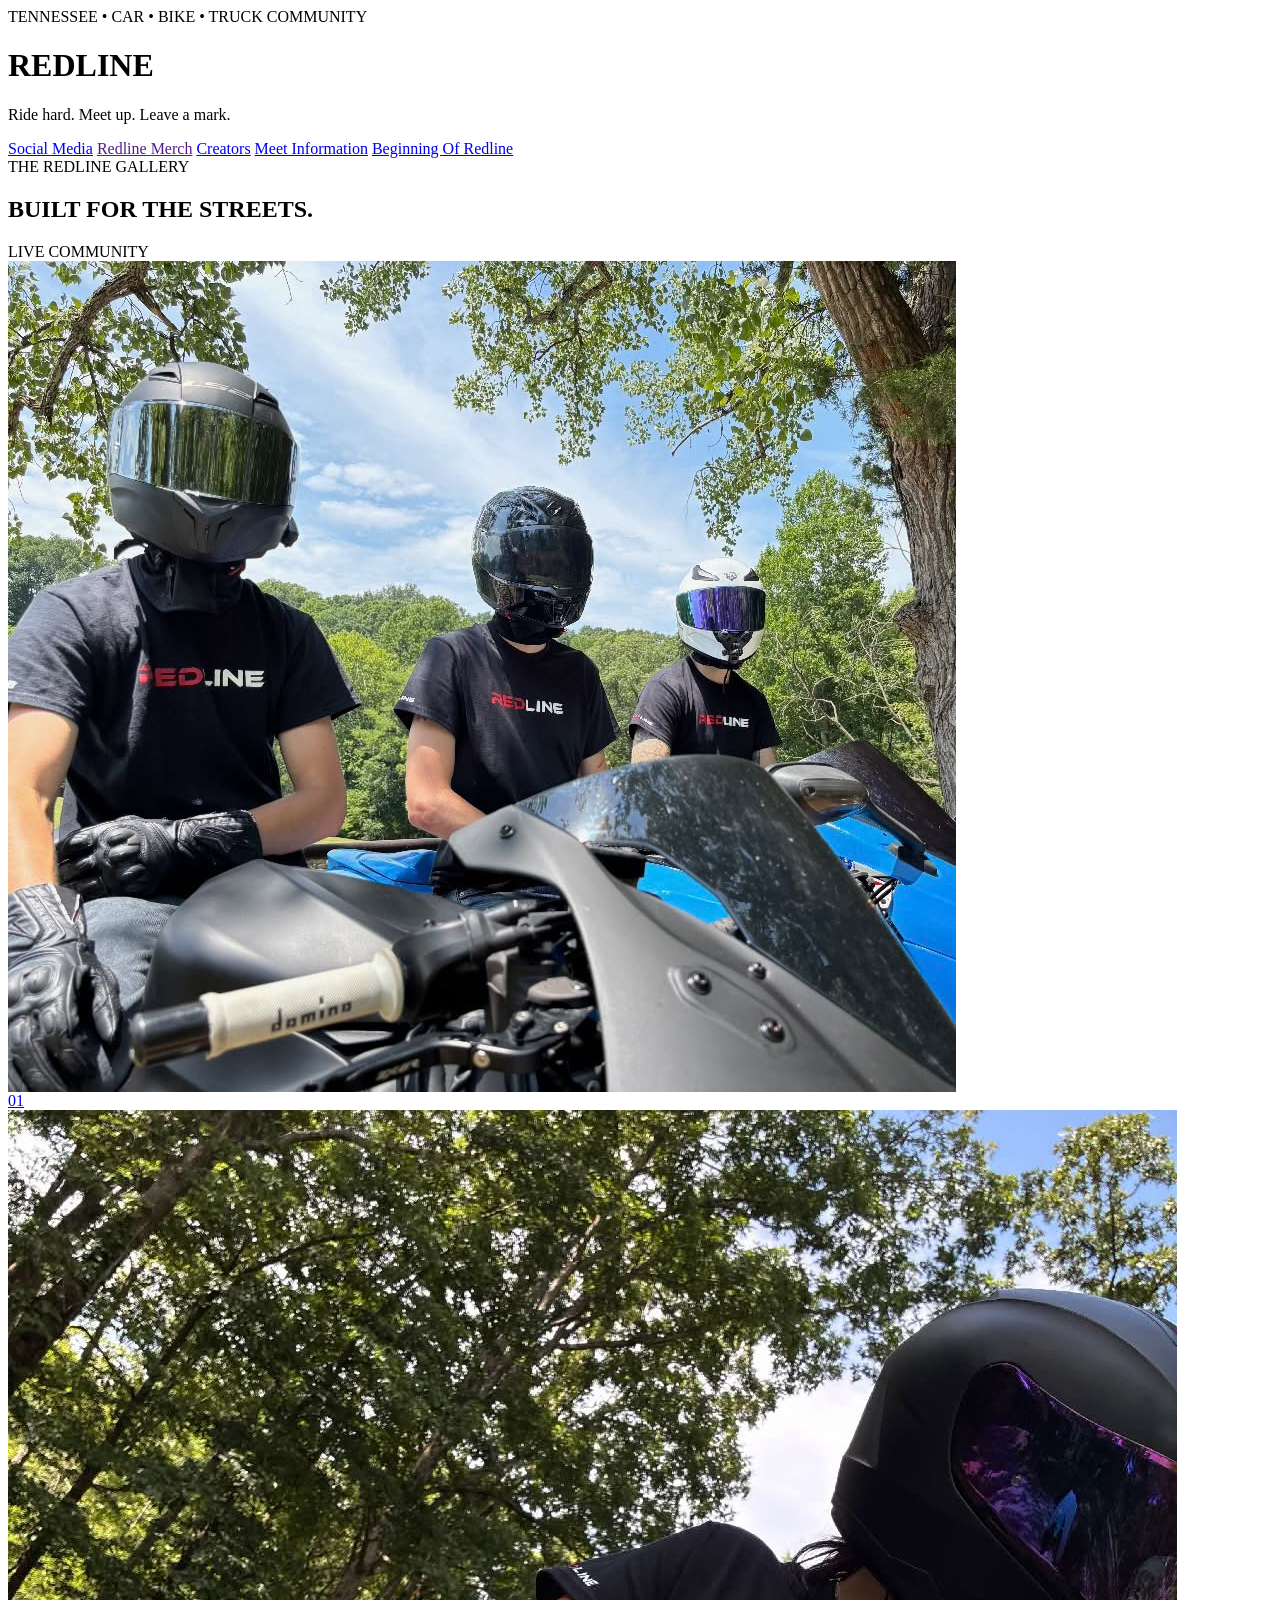
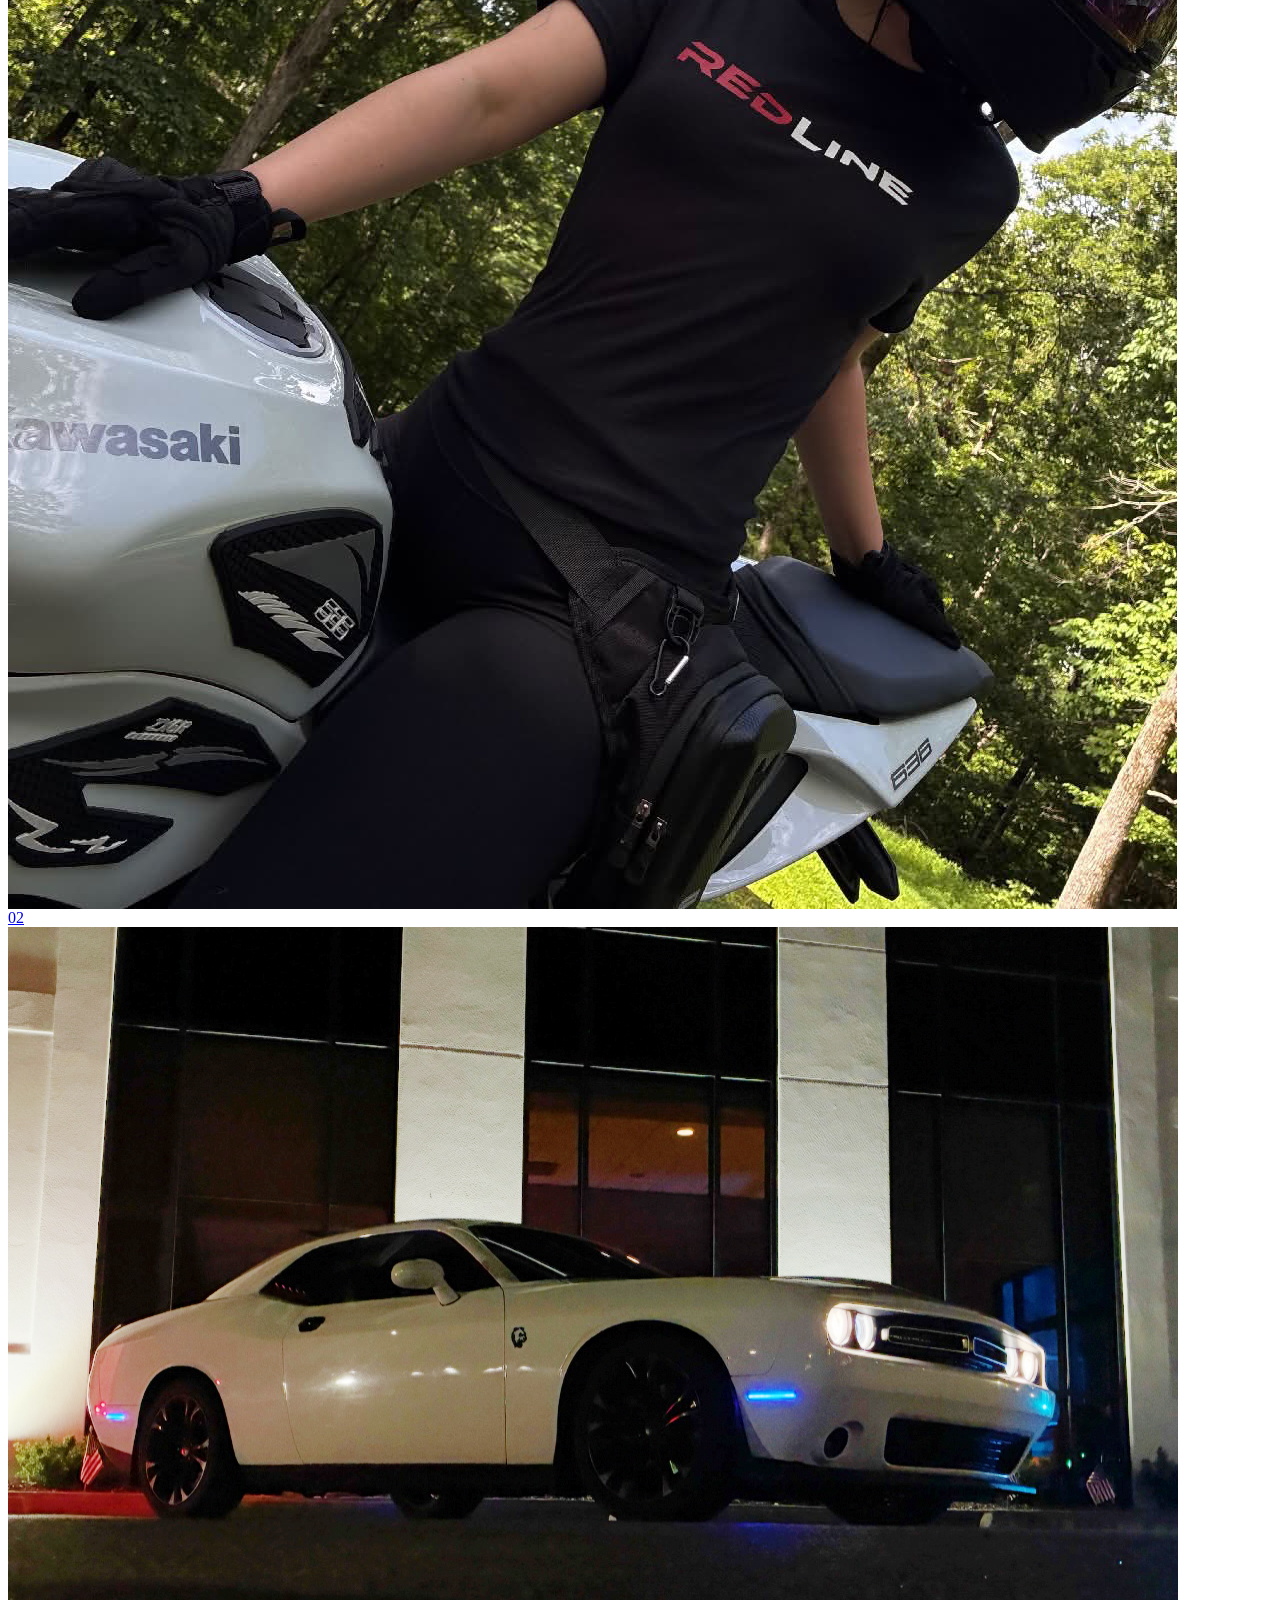
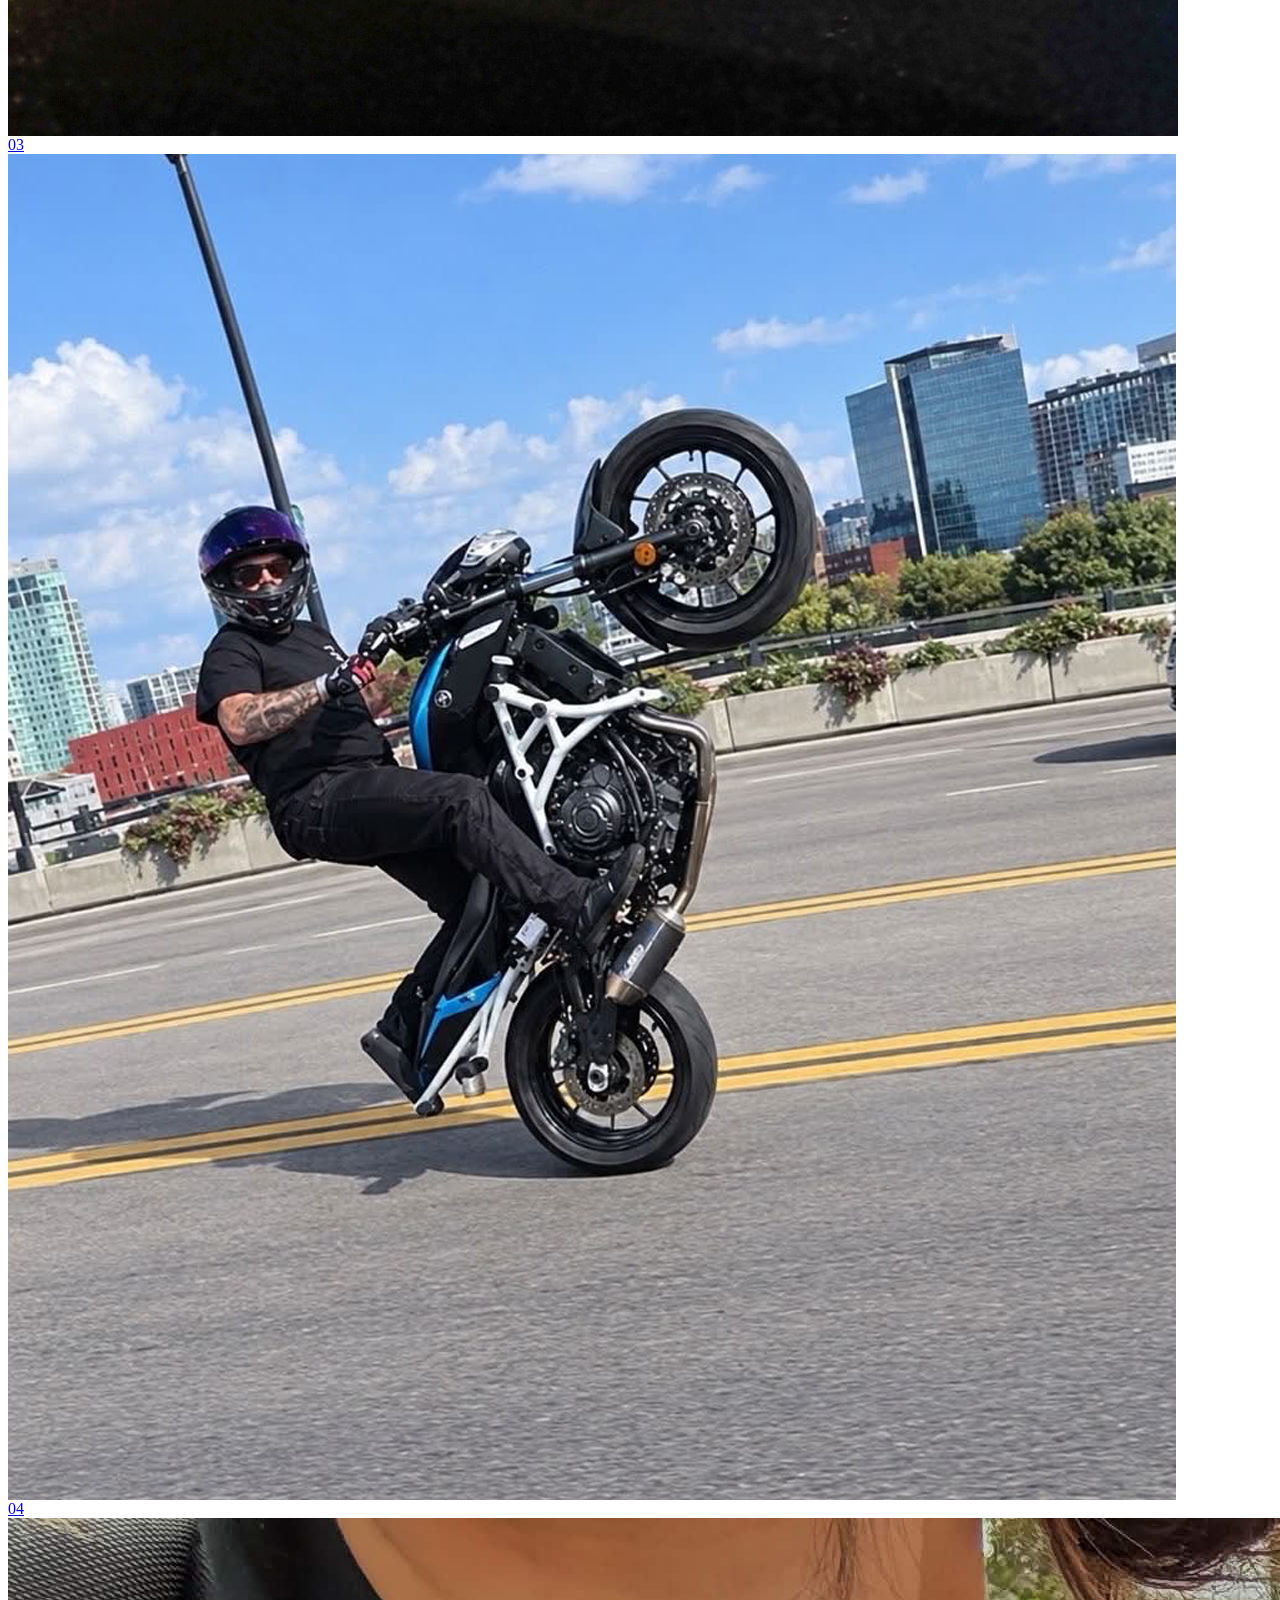
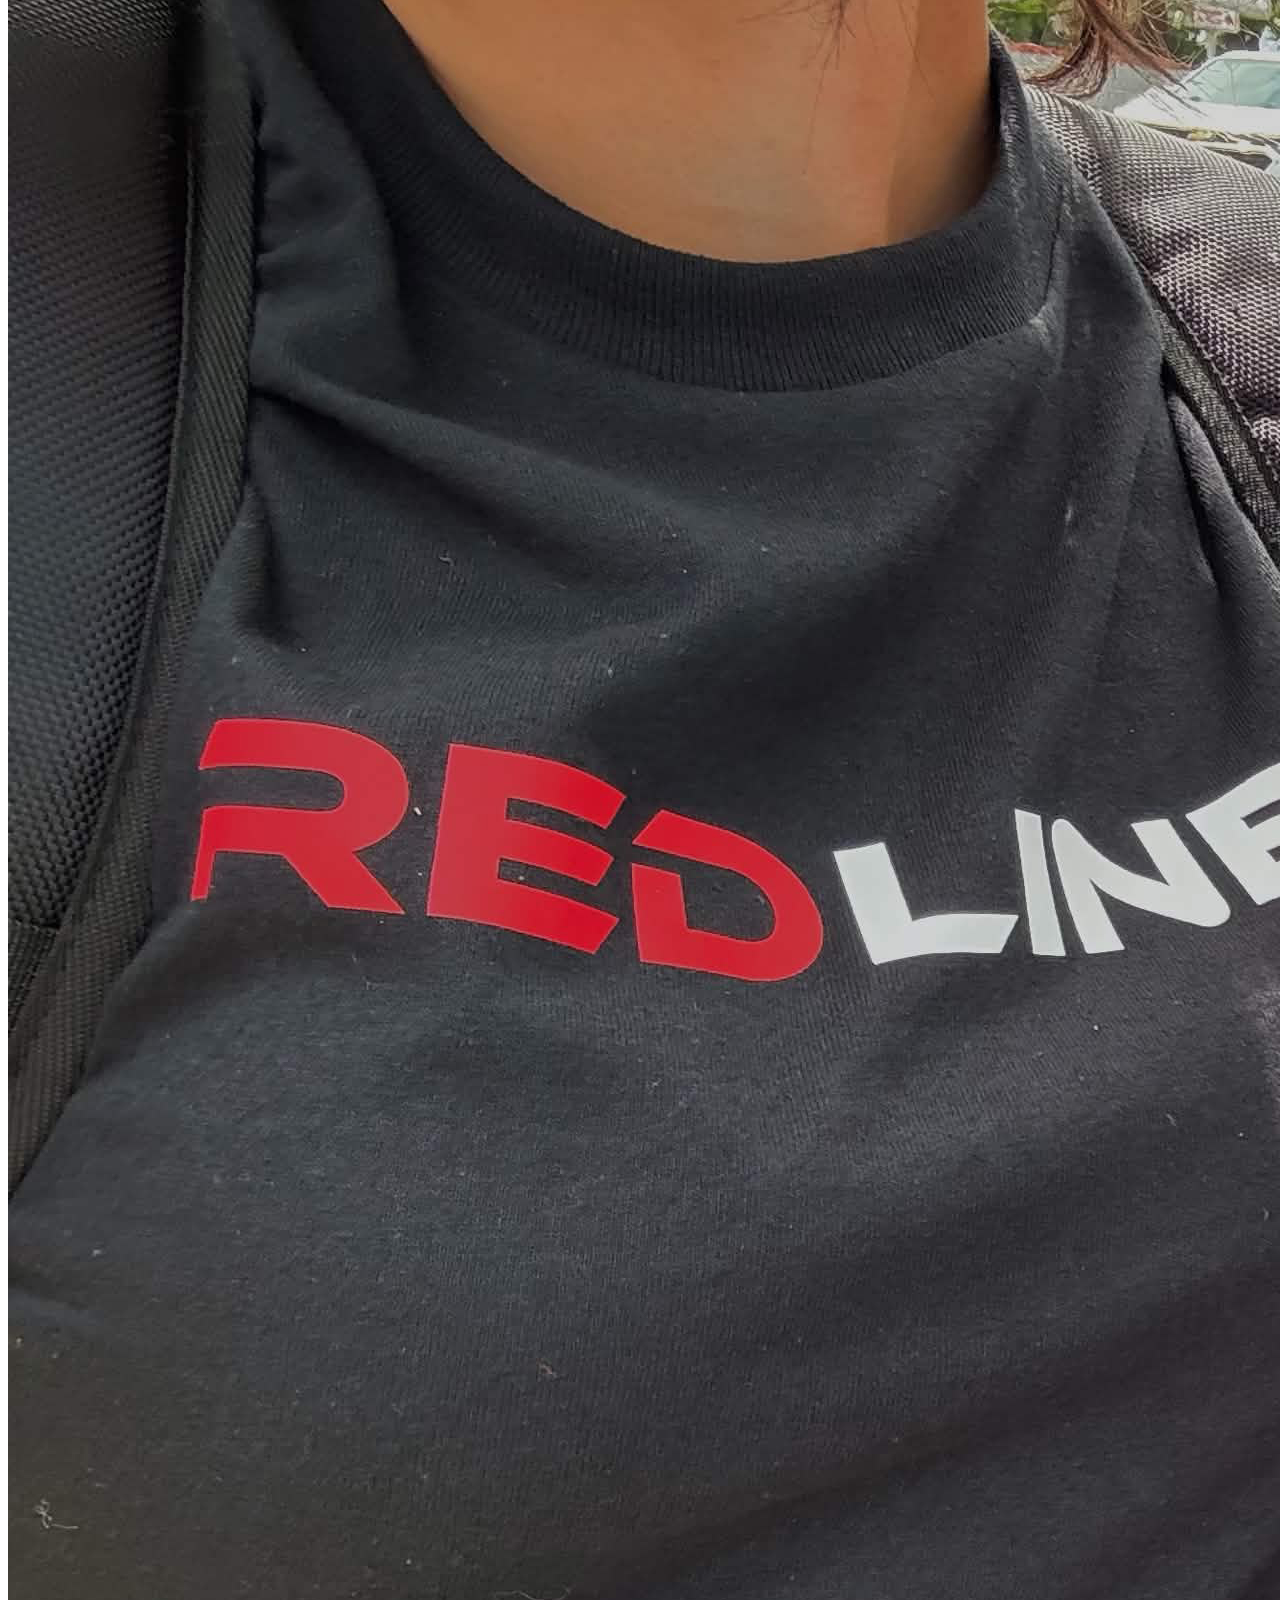
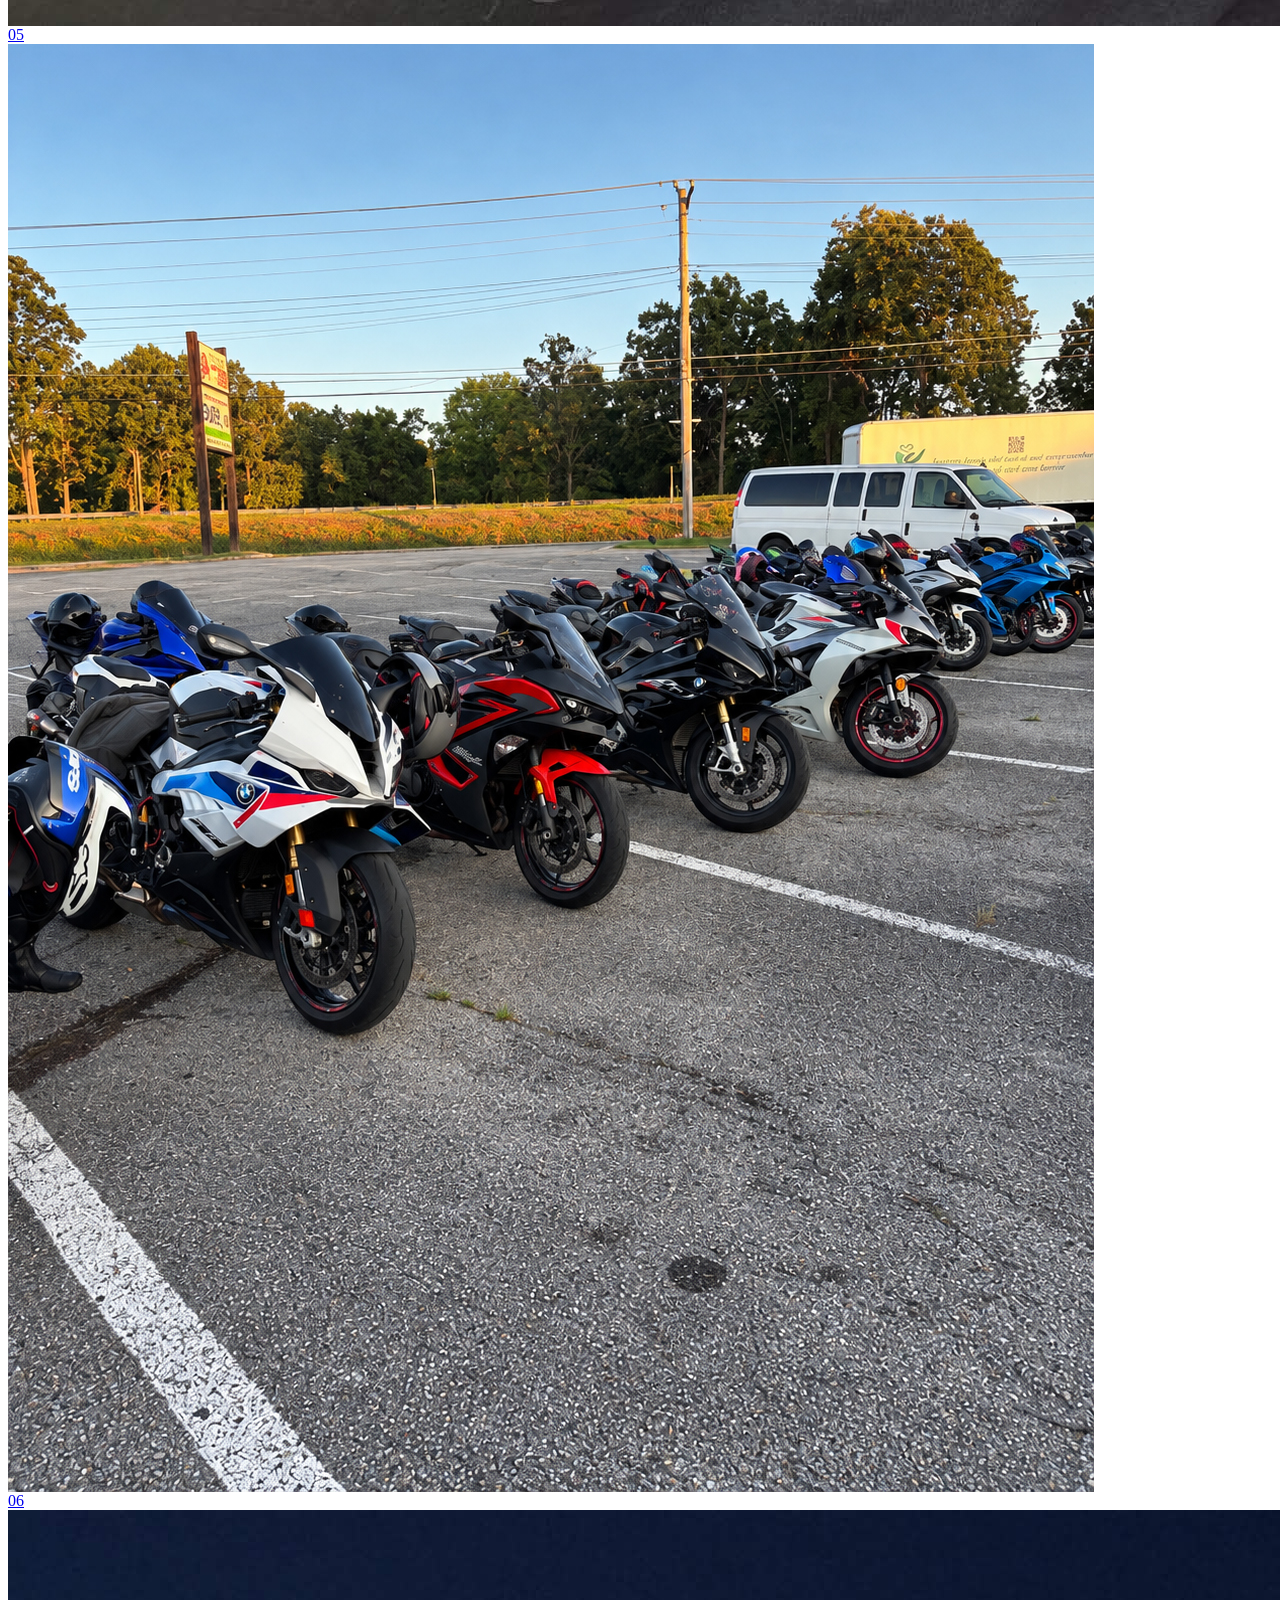
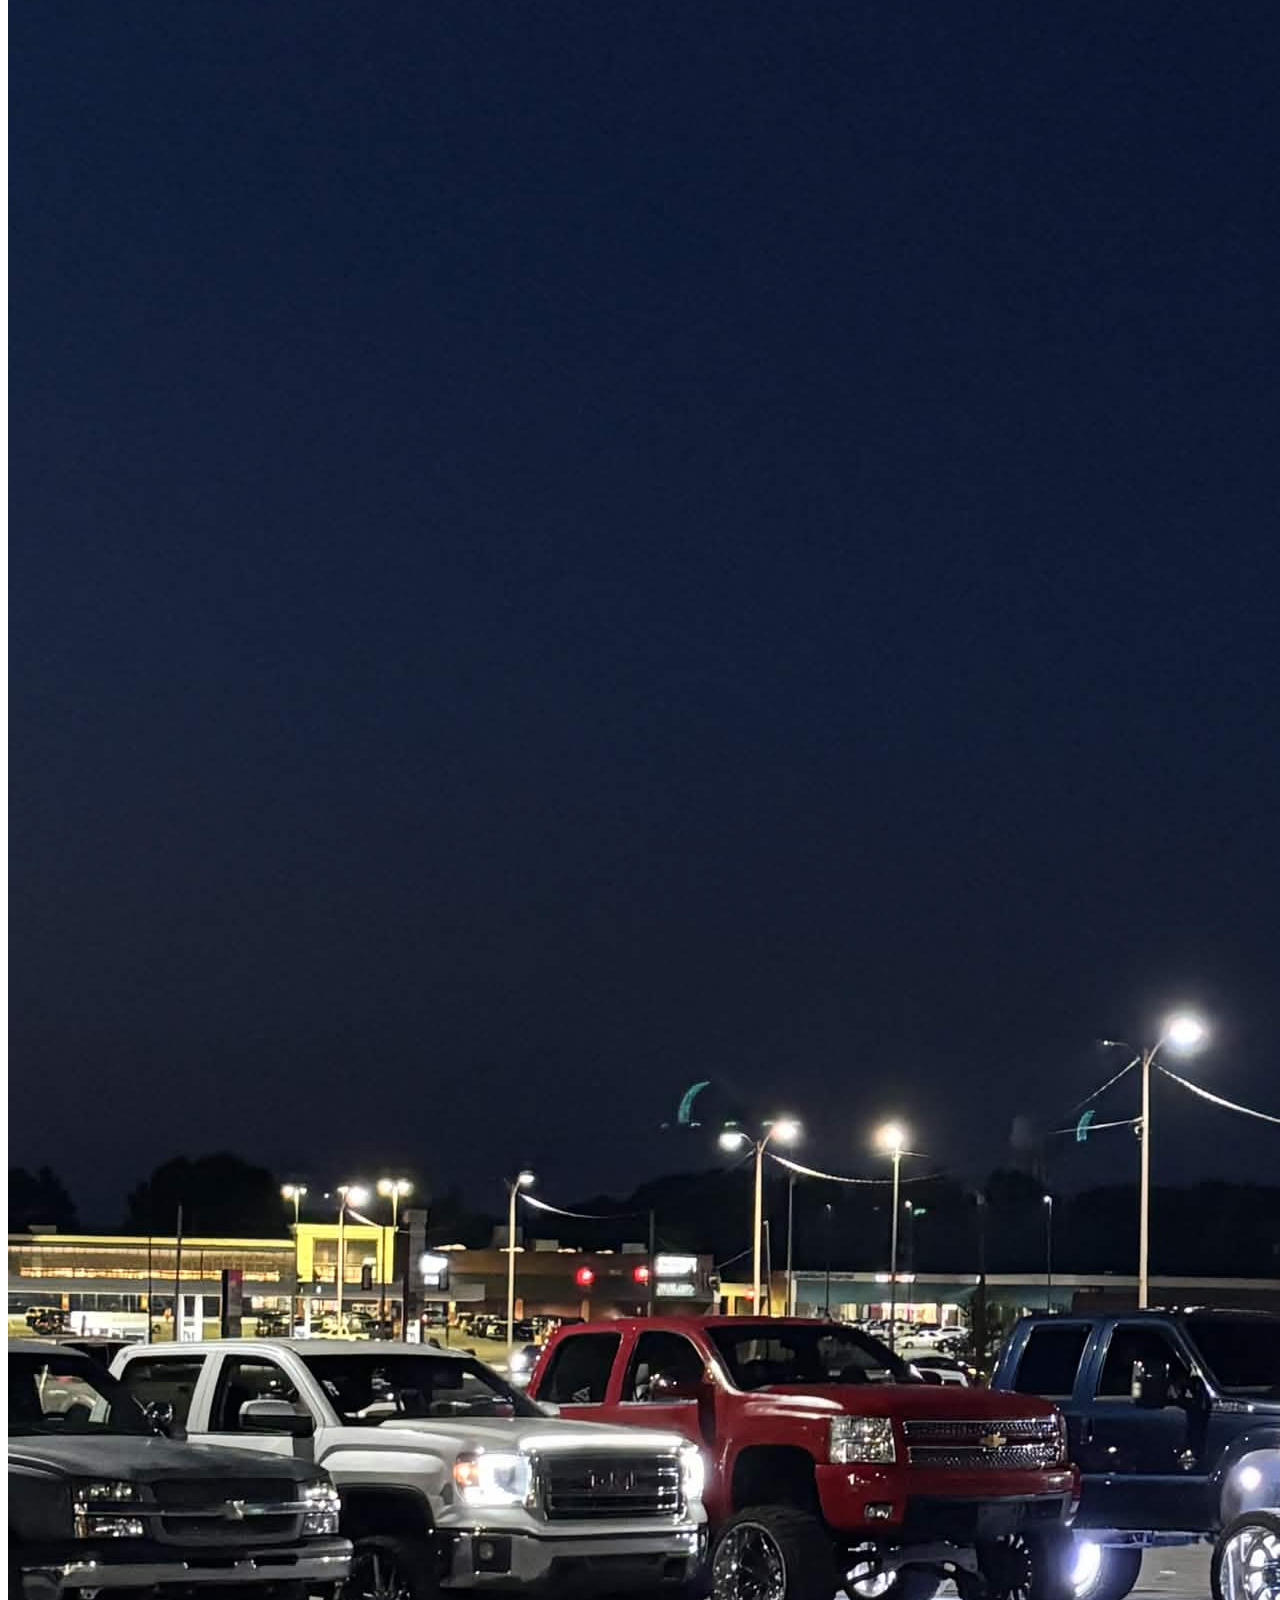
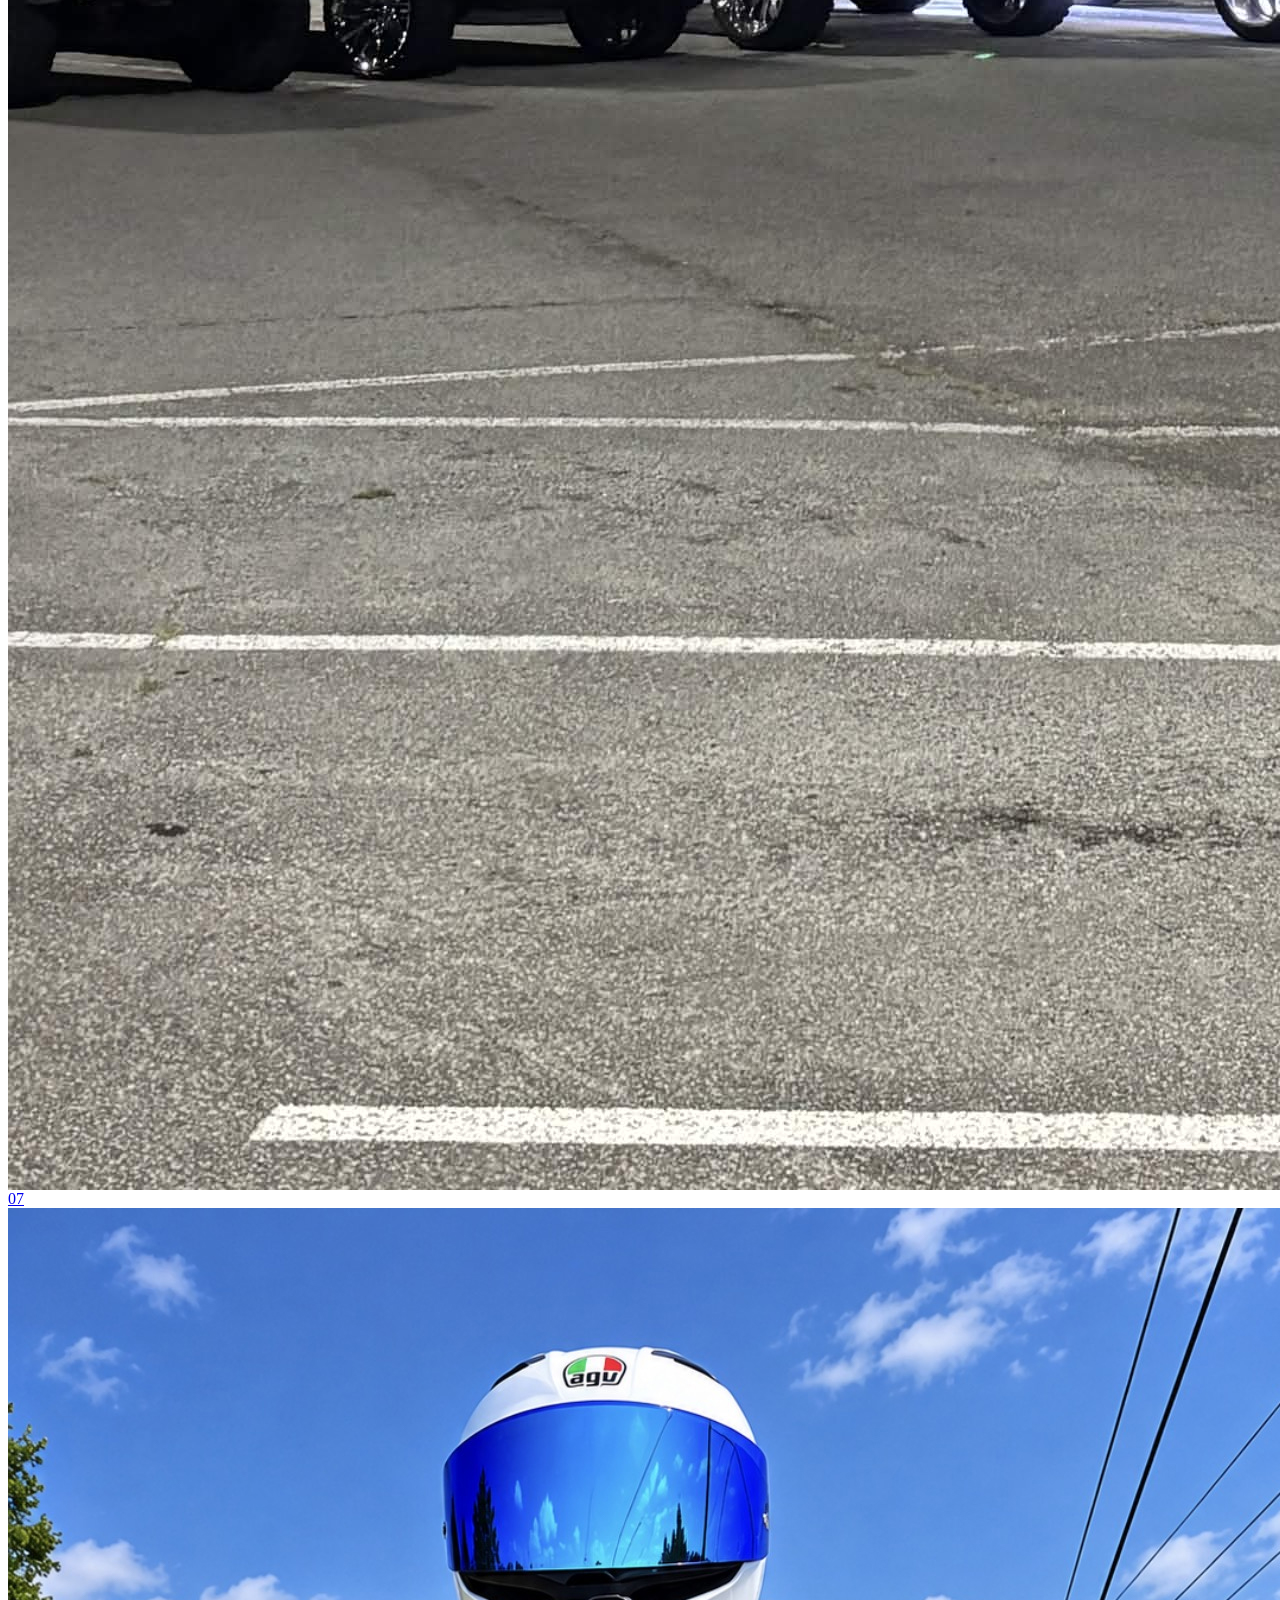
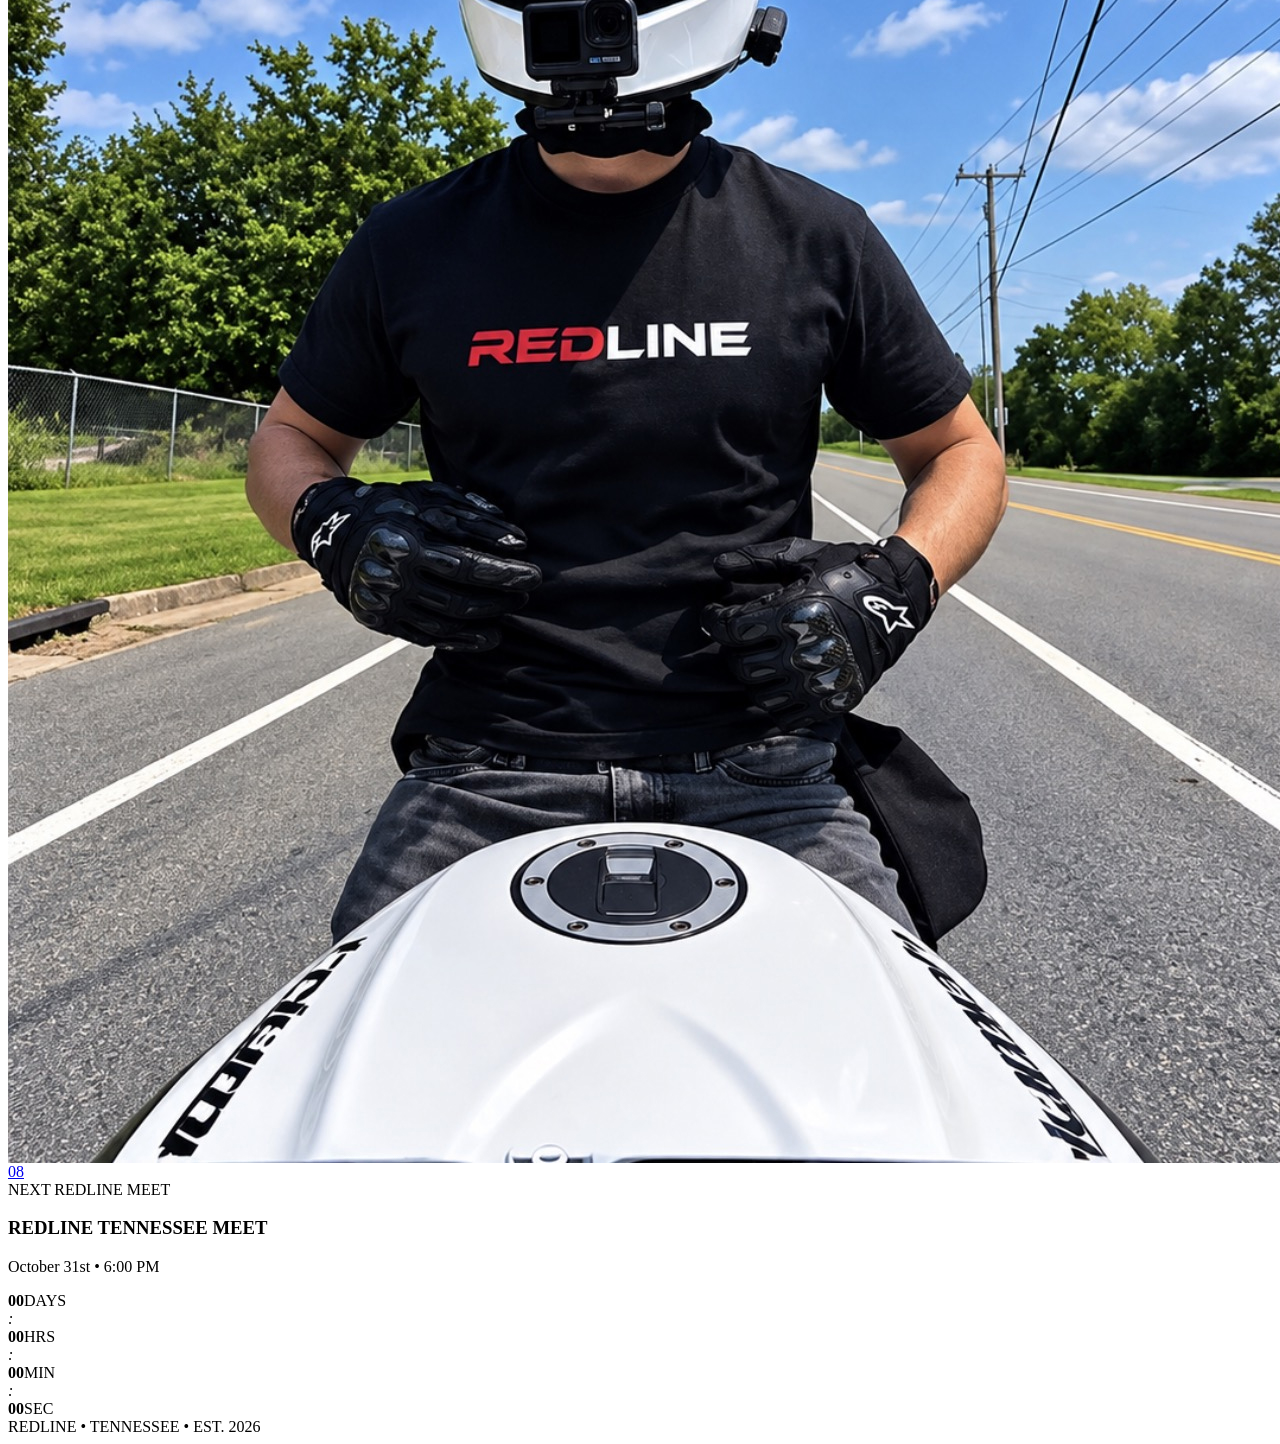
==== backup/index.html @ 1d9925f9 "fix?" ====
<html lang="en">
<head>
    <meta charset="UTF-8">
    <meta name="viewport" content="width=device-width, initial-scale=1.0">
    <meta name="theme-color" content="#050505">
    <title>REDLINE | Tennessee Car & Bike Community</title>
    <link rel="stylesheet" href="css/style.css">
    <link rel="icon" type="image/png" href="../images/redline-favicon.png">
</head>
<body>

    <!-- <video class="video-bg" autoplay muted loop playsinline>
        <source src="../images/redline-bg.mp4" type="video/mp4">
    </video> -->

    <div class="background">
        <div class="red-glow glow-one"></div>
        <div class="red-glow glow-two"></div>
        <div class="road-light light-one"></div>
        <div class="road-light light-two"></div>
        <div id="red-fog"></div>
        <div class="vignette"></div>
        <div class="scanlines"></div>
    </div>

    <main class="site">

        <header class="hero">
            <div class="eyebrow">TENNESSEE • CAR • BIKE • TRUCK COMMUNITY</div>
            <h1>RED<span>LINE</span></h1>
            <p>Ride hard. Meet up. Leave a mark.</p>
        </header>

        <nav class="nav">
            <!--<a href="https://www.tiktok.com/@redline_event" target="_blank" rel="noopener">Social Media</a> -->
            <a href="/social/" target="_blank" rel="noopener">Social Media</a>
            <a href="" target="_blank" rel="noopener">Redline Merch</a>
            <!-- <a href="https://discord.gg" target="_blank" rel="noopener">Discord</a> -->
            <a href="/creators/" target="_blank" rel="noopener">Creators</a>
            <a href="/meet/">Meet Information</a>
            <!-- <a href="" target="_blank" rel="noopener">Stunt Riders</a>  -->
            <a href="/beginning/" target="_blank" rel="noopener">Beginning Of Redline</a>
        </nav>

        <section class="content-card">

            <div class="section-heading">
                <div>
                    <span class="small-label">THE REDLINE GALLERY</span>
                    <h2>BUILT FOR THE <span>STREETS.</span></h2>
                </div>
                <div class="status">
                    <span class="dot"></span> LIVE COMMUNITY
                </div>
            </div>
            
            <div class="gallery">

                <a class="photo photo-large" href="../images/image1.jpg" target="_blank">
                    <img src="../images/image1.jpg" alt="Redline car and bike meet">
                    <div class="photo-overlay">
                        <span>01</span>
                    </div>
                </a>

                <a class="photo photo-tall" href="../images/image2.jpg" target="_blank">
                    <img src="../images/image2.jpg" alt="Redline motorcycle">
                    <div class="photo-overlay">
                        <span>02</span>
                    </div>
                </a>

                <a class="photo photo-wide" href="../images/image3.jpg" target="_blank">
                    <img src="../images/image3.jpg" alt="Redline sportbike">
                    <div class="photo-overlay">
                        <span>03</span>
                    </div>
                </a>

                <a class="photo photo-medium" href="../images/image4.jpg" target="_blank">
                    <img src="../images/image4.jpg" alt="Redline car">
                    <div class="photo-overlay">
                        <span>04</span>
                    </div>
                </a>

                <a class="photo photo-medium" href="../images/image5.jpg" target="_blank">
                    <img src="../images/image5.jpg" alt="Redline community">
                    <div class="photo-overlay">
                        <span>05</span>
                    </div>
                </a>

                <a class="photo photo-wide" href="../images/image6.jpg" target="_blank">
                    <img src="../images/image6.jpg" alt="Redline night meet">
                    <div class="photo-overlay">
                        <span>06</span>
                    </div>
                </a>

                <a class="photo photo-wide" href="../images/image7.jpg" target="_blank">
                    <img src="../images/image7.jpg" alt="Redline Truck Nights">
                    <div class="photo-overlay">
                        <span>07</span>
                    </div>
                </a>

                <a class="photo photo-medium" href="../images/image8.jpg" target="_blank">
                    <img src="../images/image8.jpg" alt="Redline Events">
                    <div class="photo-overlay">
                        <span>08</span>
                    </div>
                </a>

            </div>

            <section class="meet-box">
                <div>
                    <span class="small-label">NEXT REDLINE MEET</span>
                    <h3 id="meetName">REDLINE TENNESSEE MEET</h3>
                    <p id="meetDateText">October 31st • 6:00 PM</p>
                </div>

                <div class="countdown">
                    <div><strong id="days">00</strong><span>DAYS</span></div>
                    <i>:</i>
                    <div><strong id="hours">00</strong><span>HRS</span></div>
                    <i>:</i>
                    <div><strong id="minutes">00</strong><span>MIN</span></div>
                    <i>:</i>
                    <div><strong id="seconds">00</strong><span>SEC</span></div>
                </div>
            </section>

        </section>

        <footer>
            <span>REDLINE</span> • TENNESSEE • EST. 2026
        </footer>

    </main>

    <script src="js/script.js"></script>
</body>
</html>
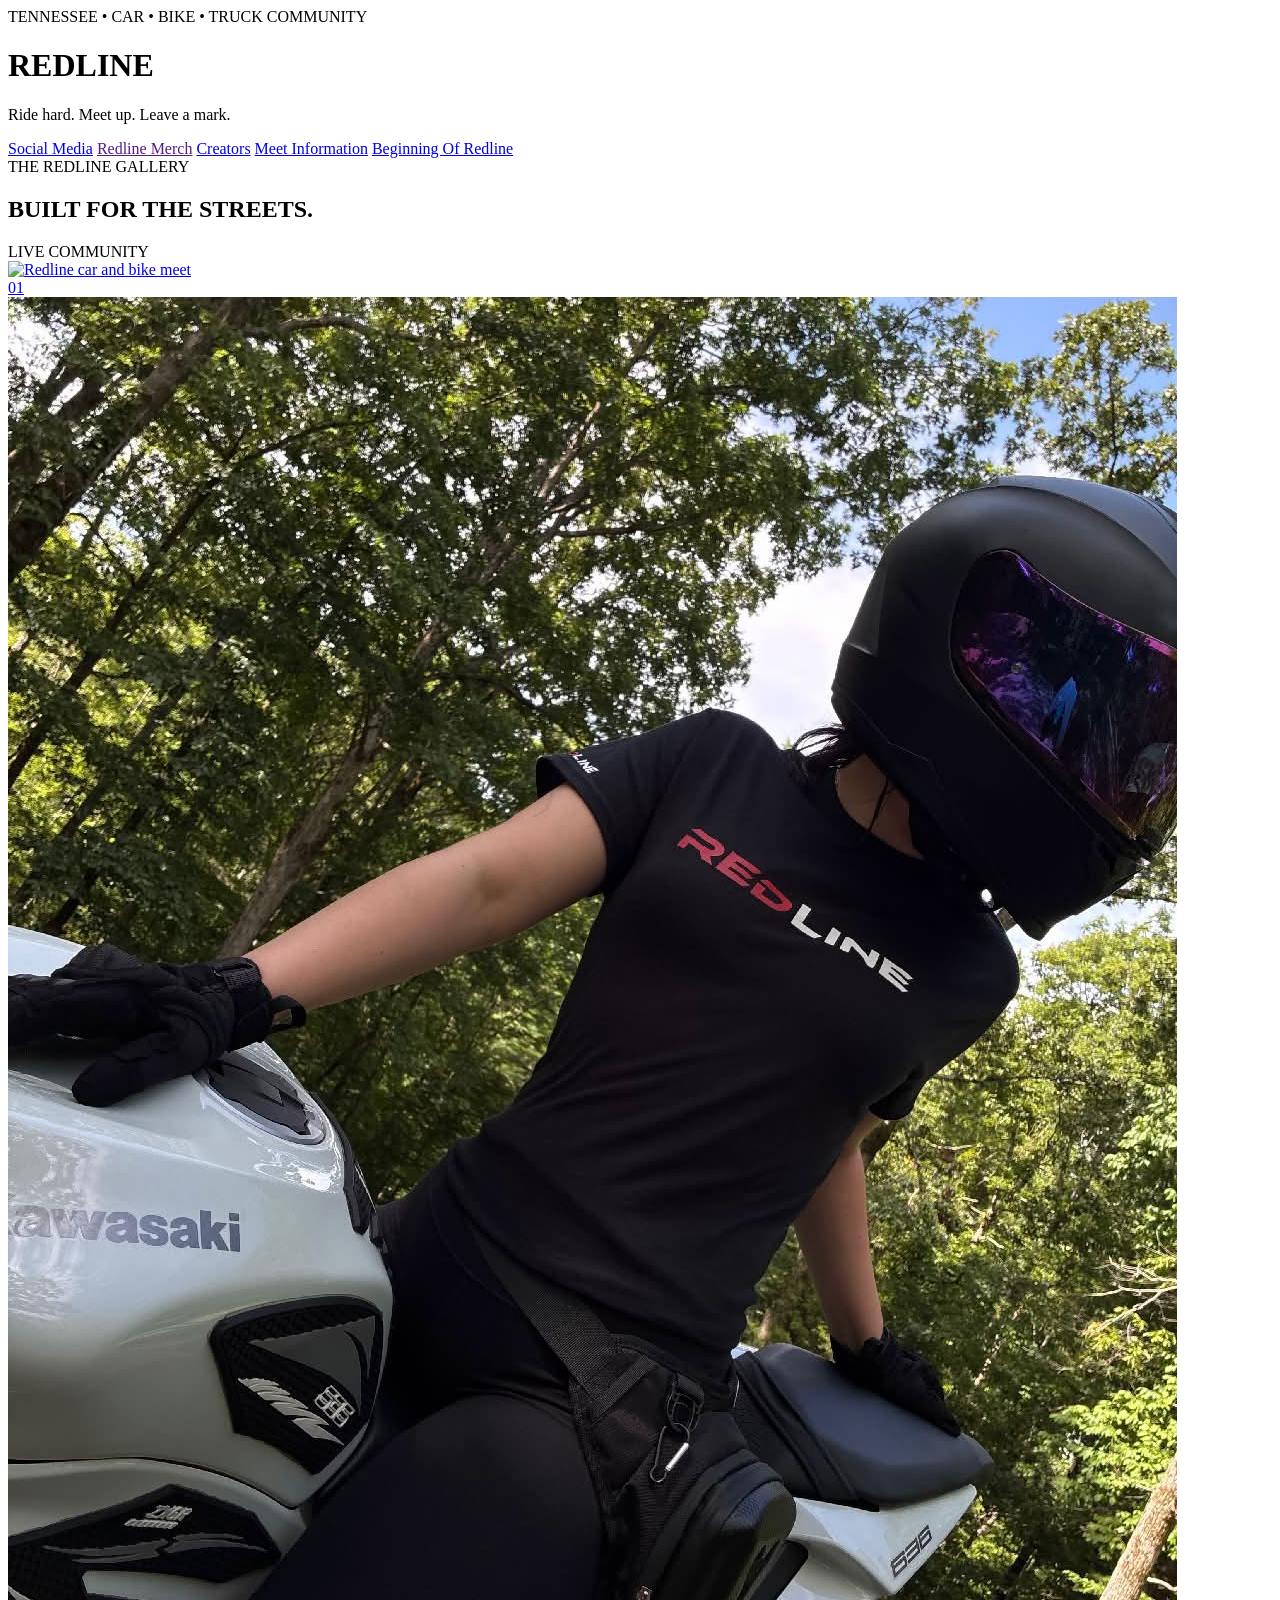
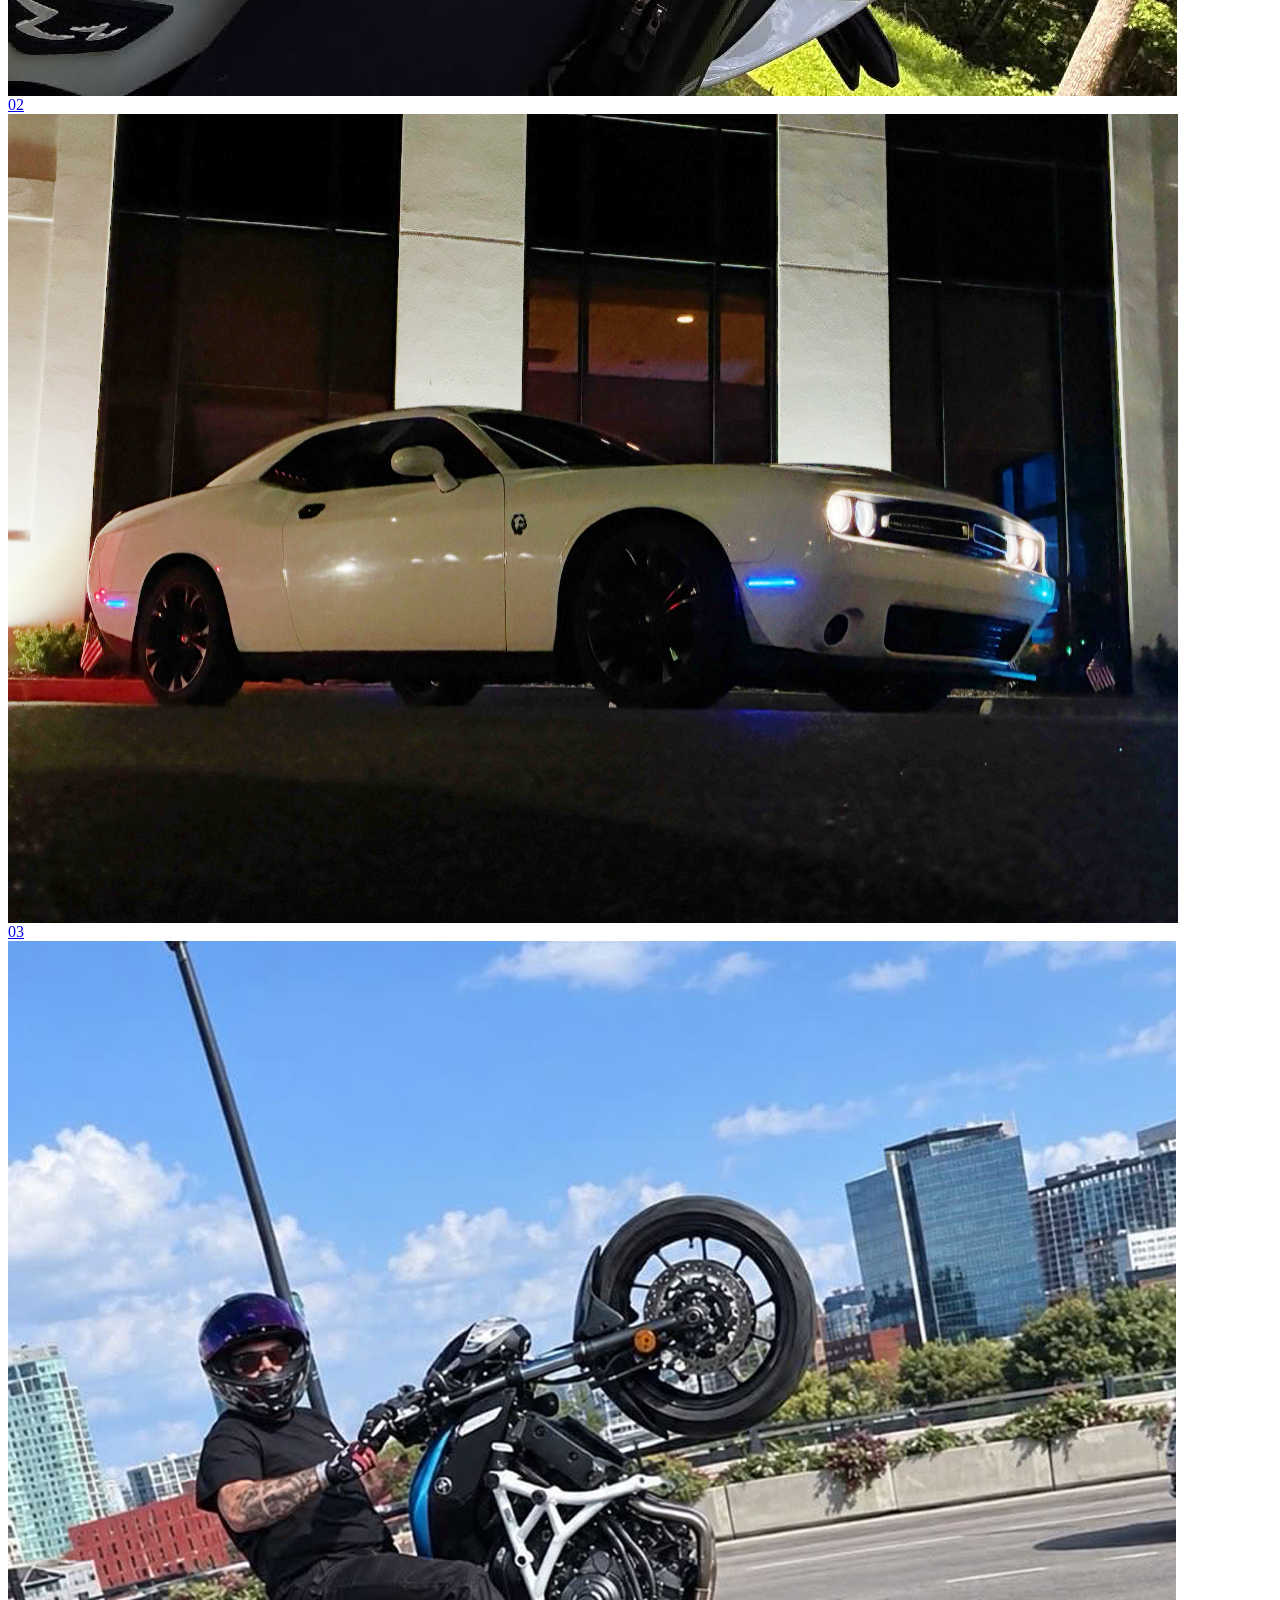
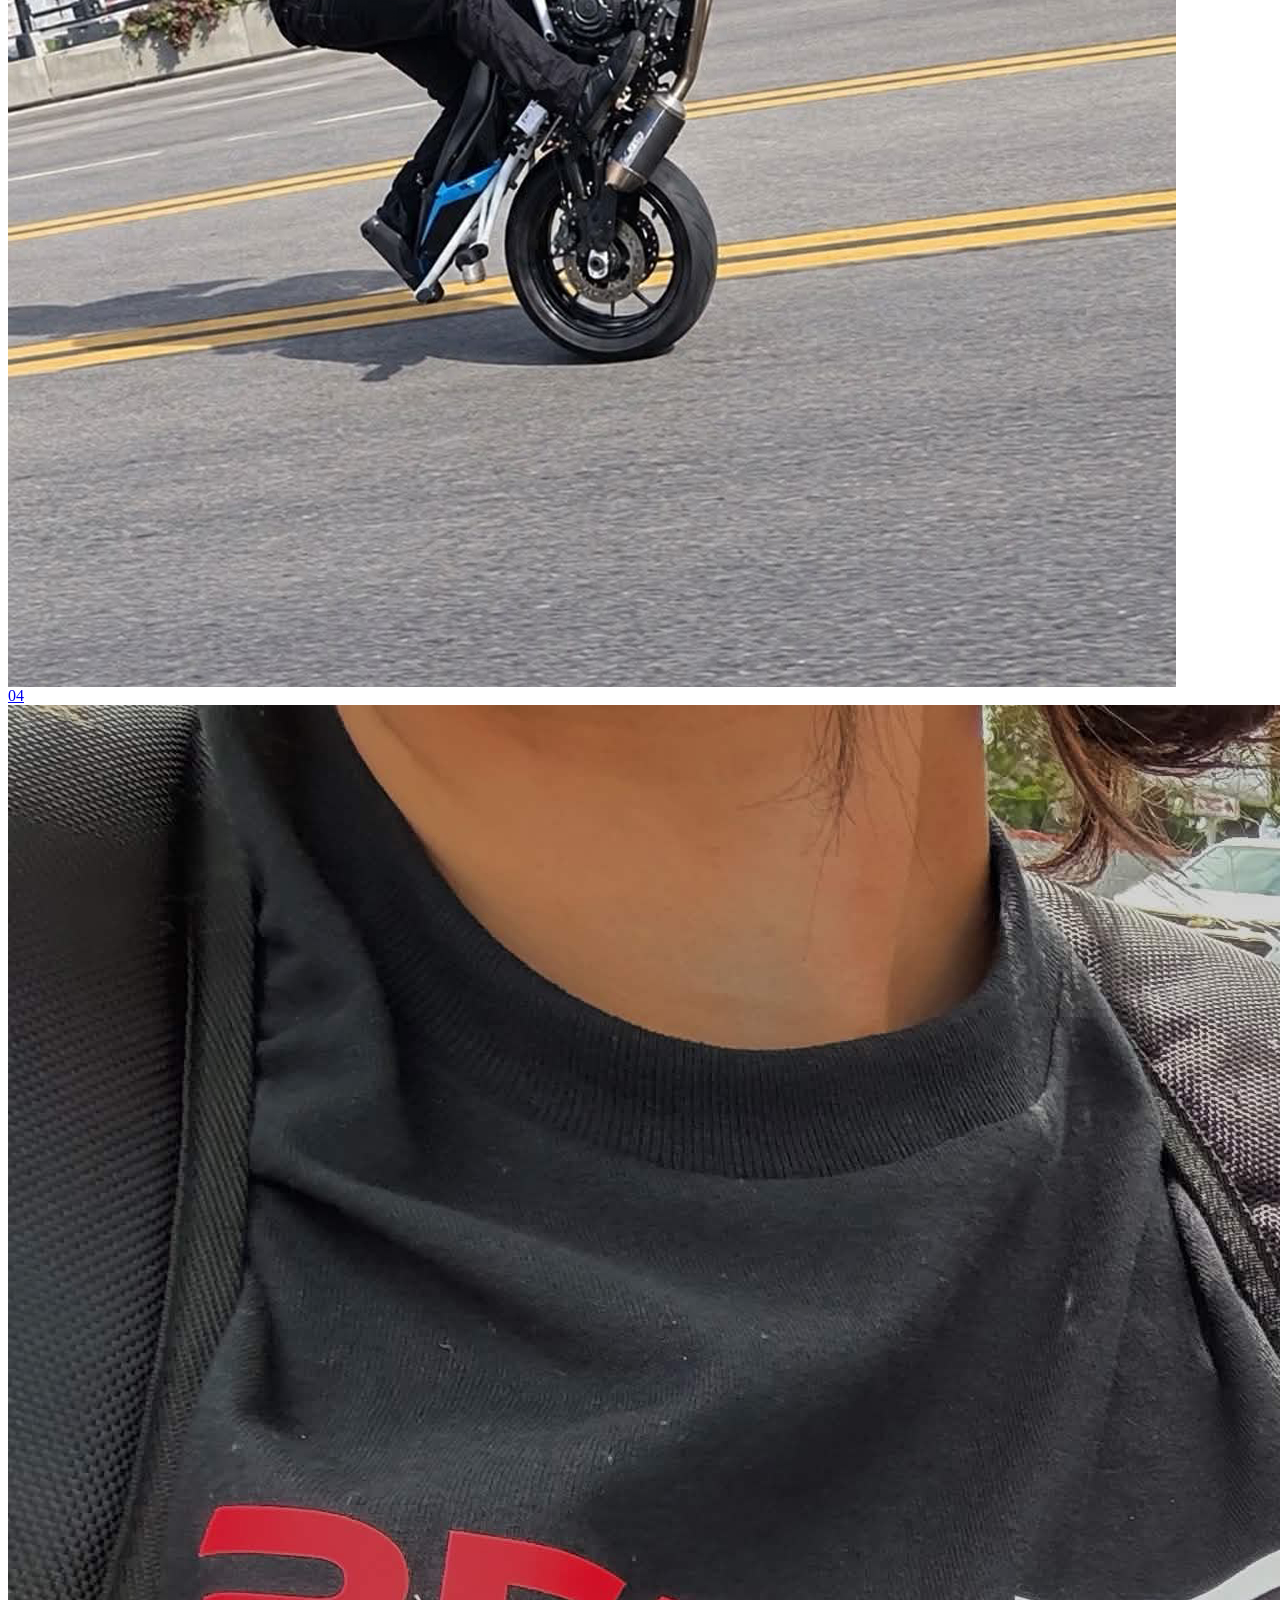
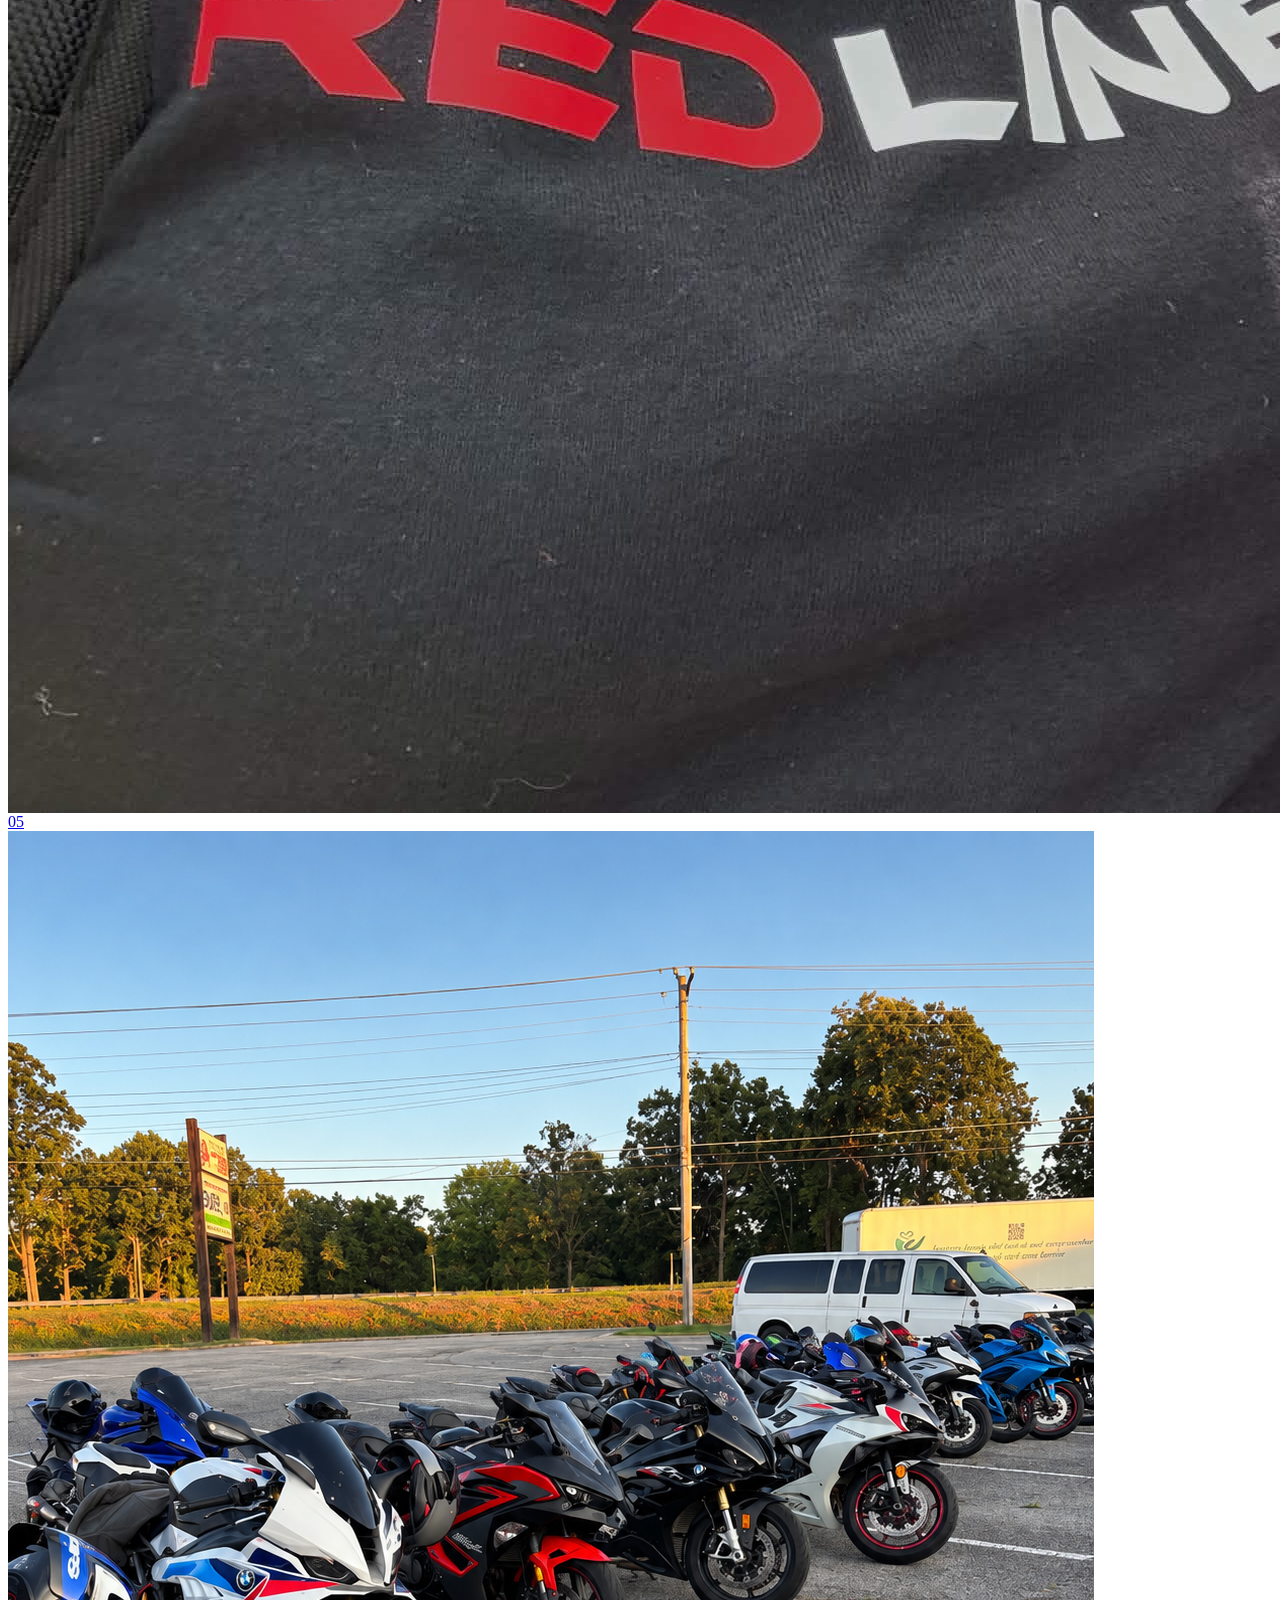
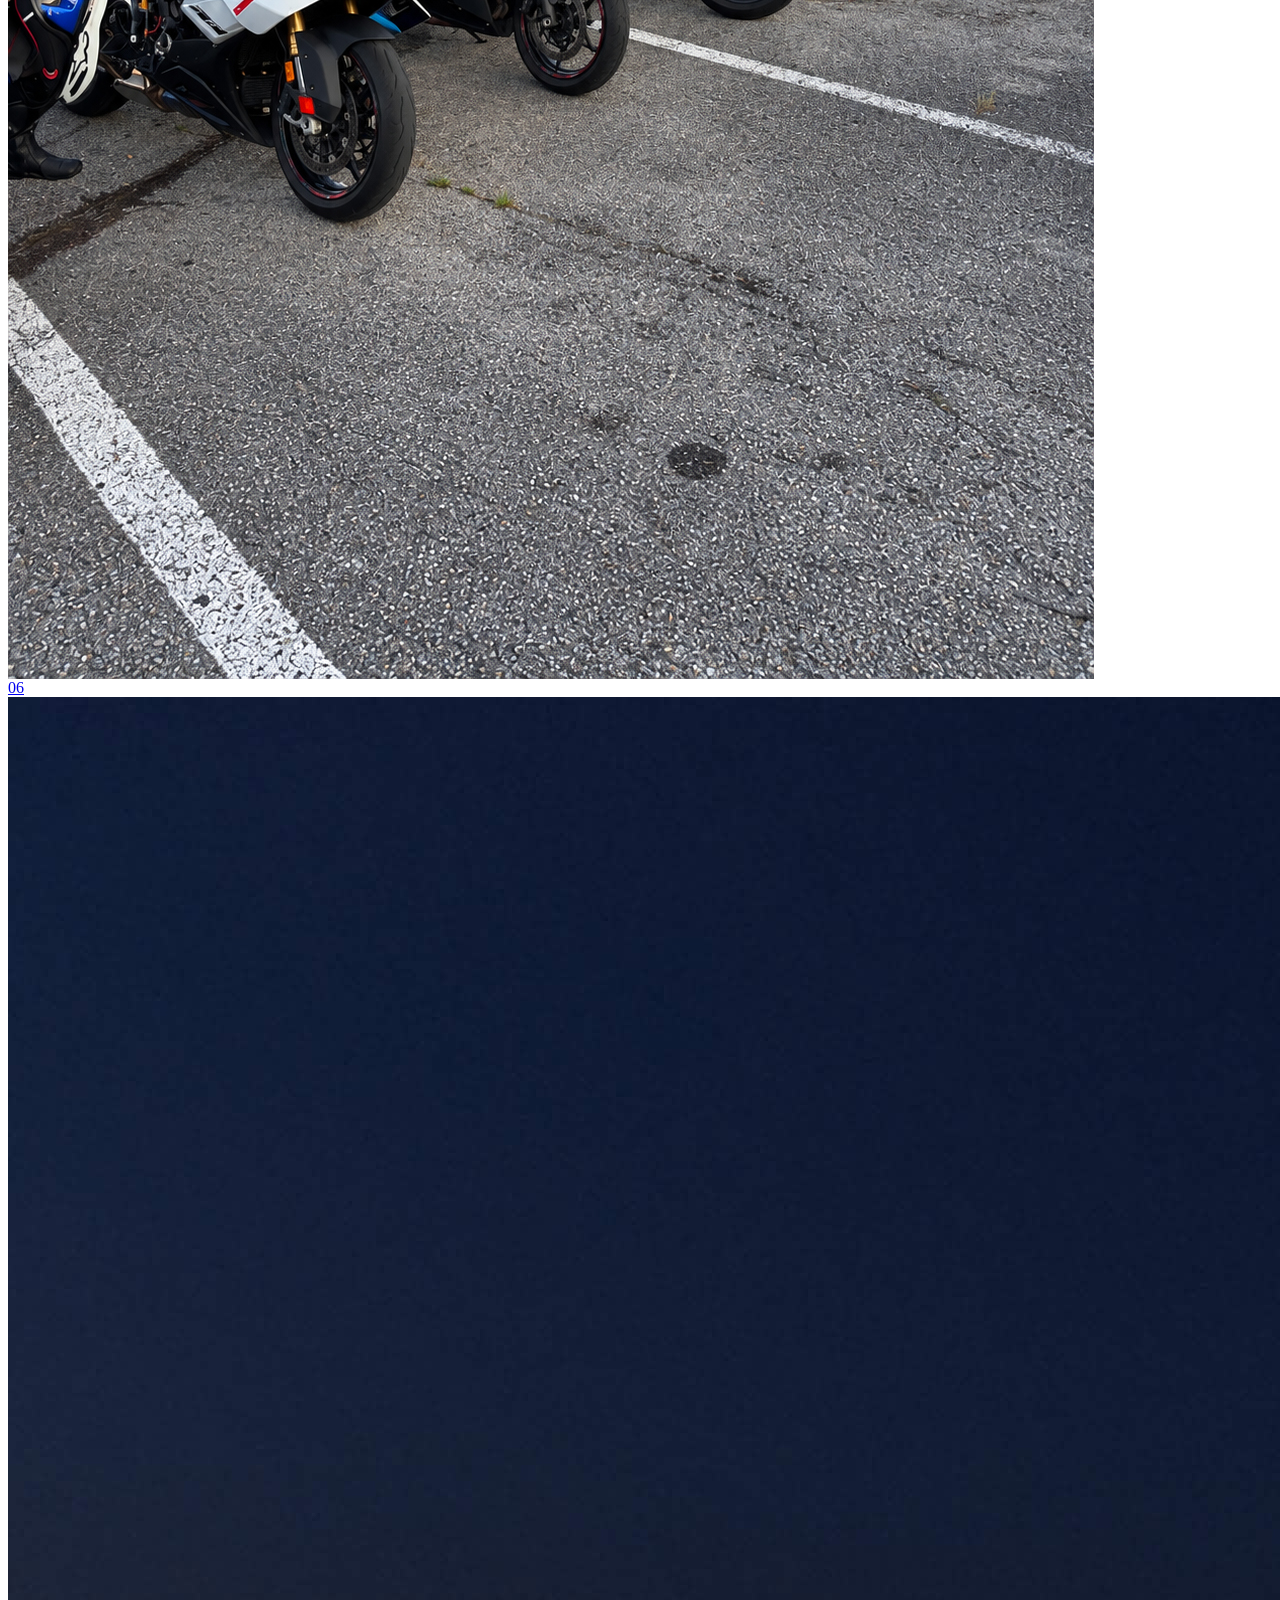
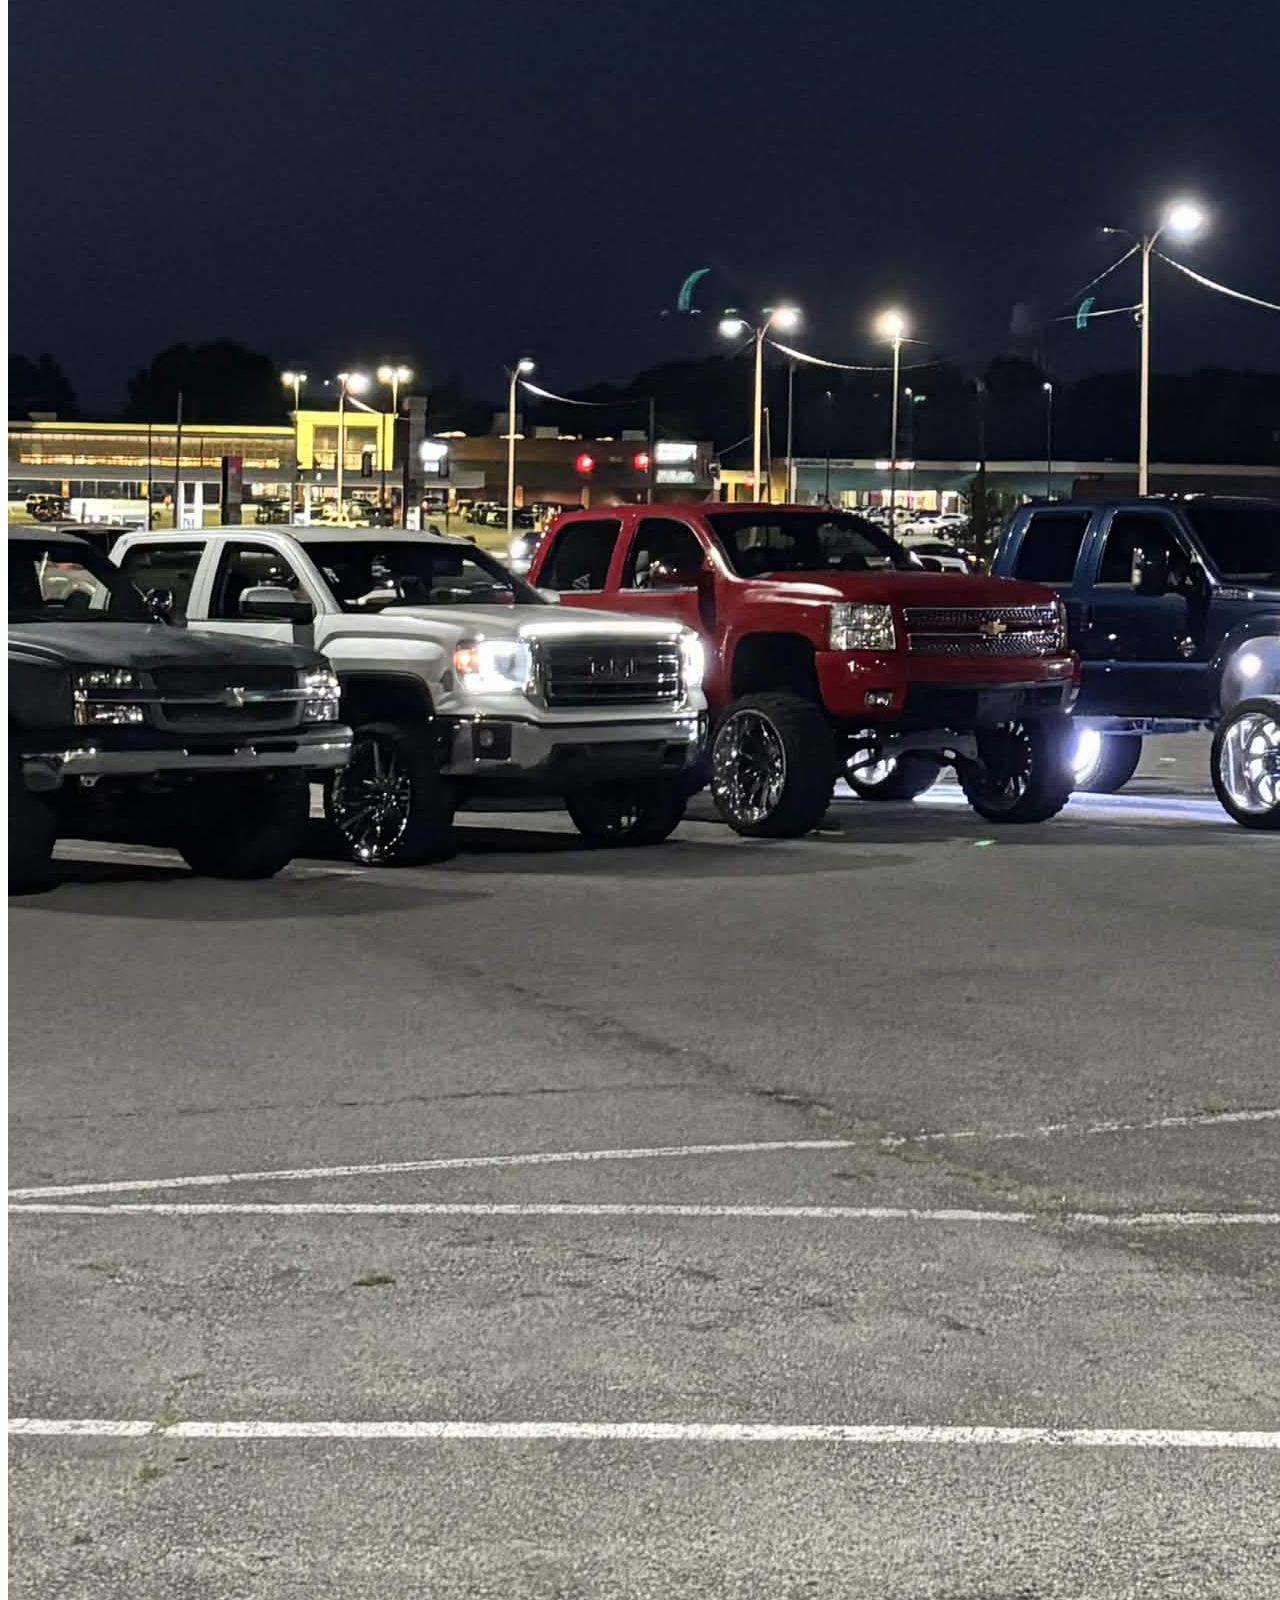
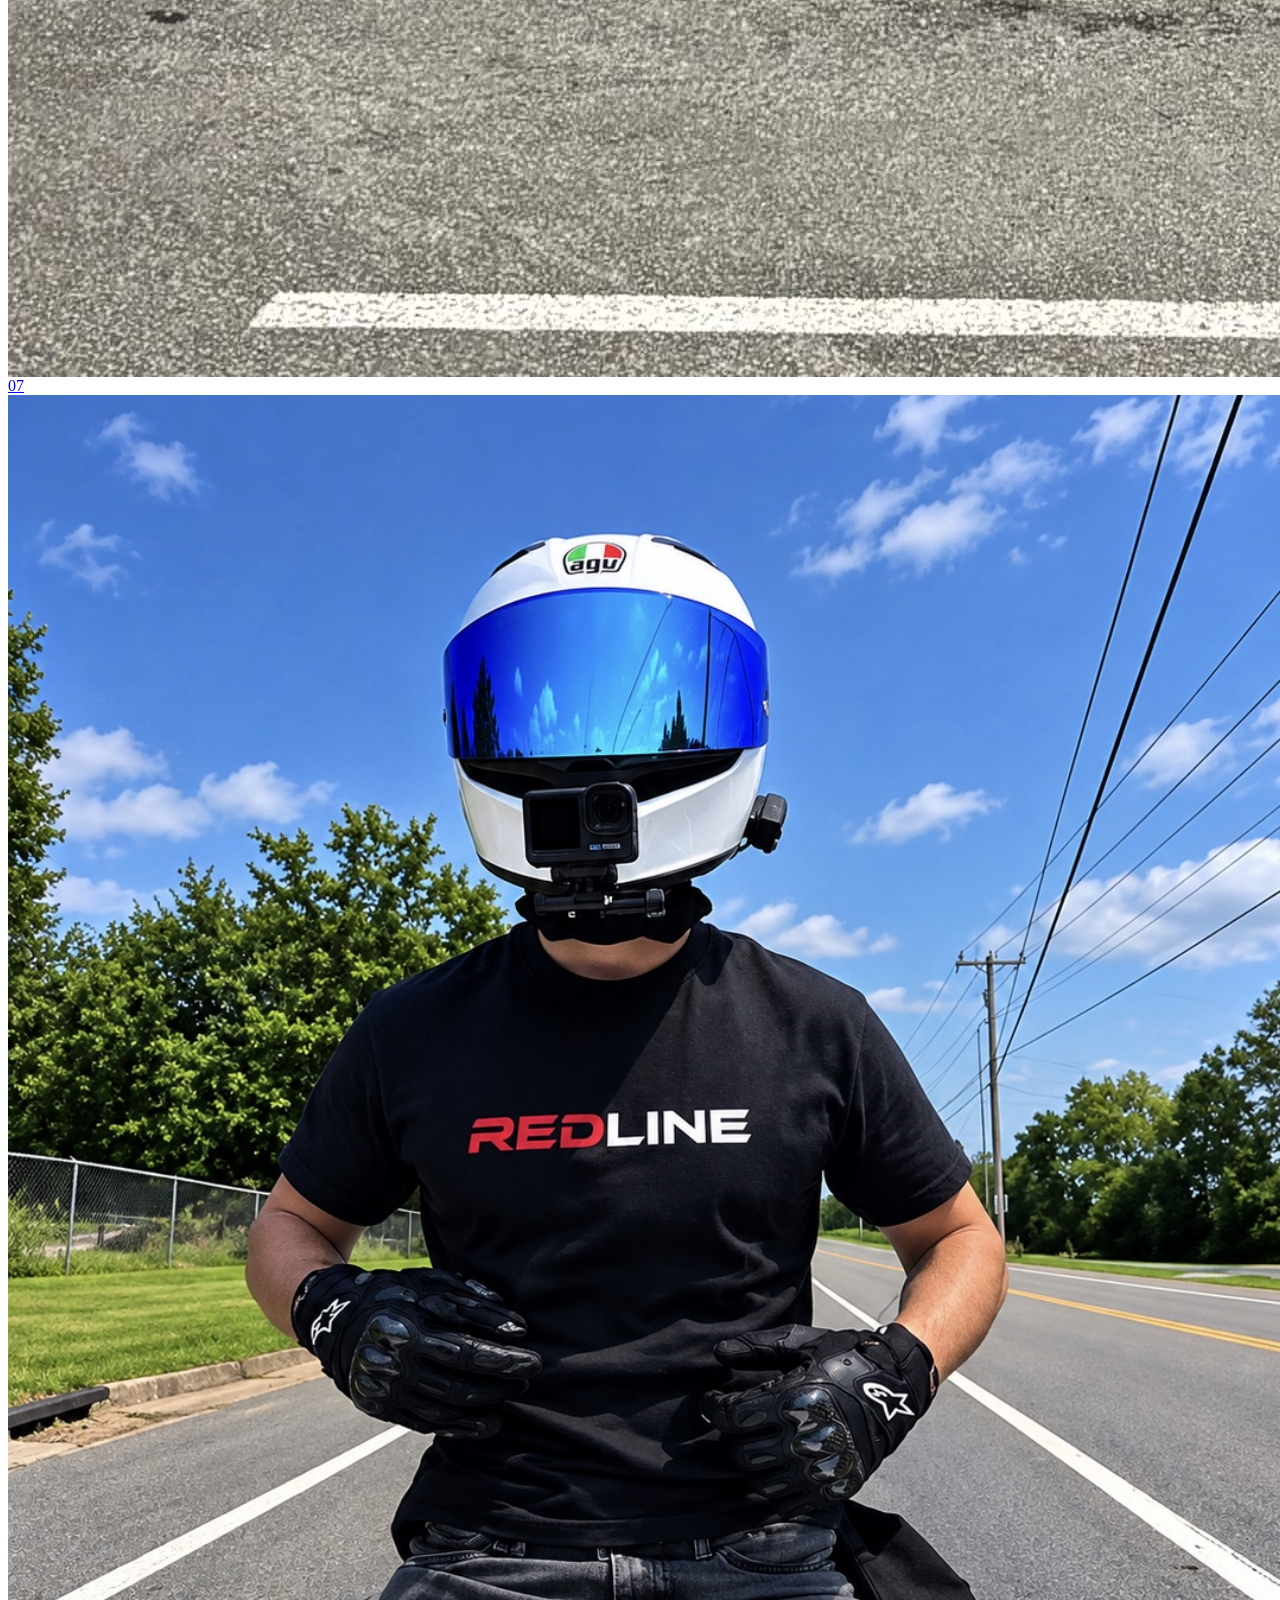
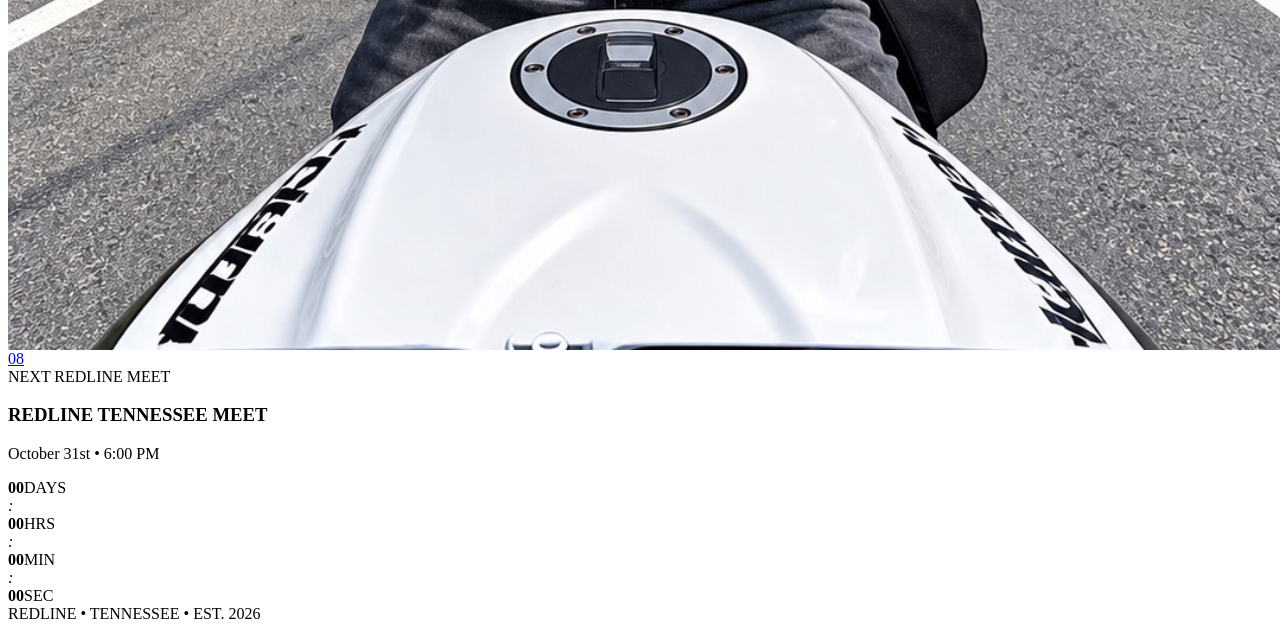
==== commit d72c1d6a: "big update" ====
--- a/backup/index.html
+++ b/backup/index.html
@@ -5,7 +5,7 @@
     <meta name="theme-color" content="#050505">
     <title>REDLINE | Tennessee Car & Bike Community</title>
     <link rel="stylesheet" href="css/style.css">
-    <link rel="icon" type="image/png" href="../images/redline-favicon.png">
+    <link rel="icon" type="image/png" href="../creator-images/redline-favicon.png">
 </head>
 <body>
 
